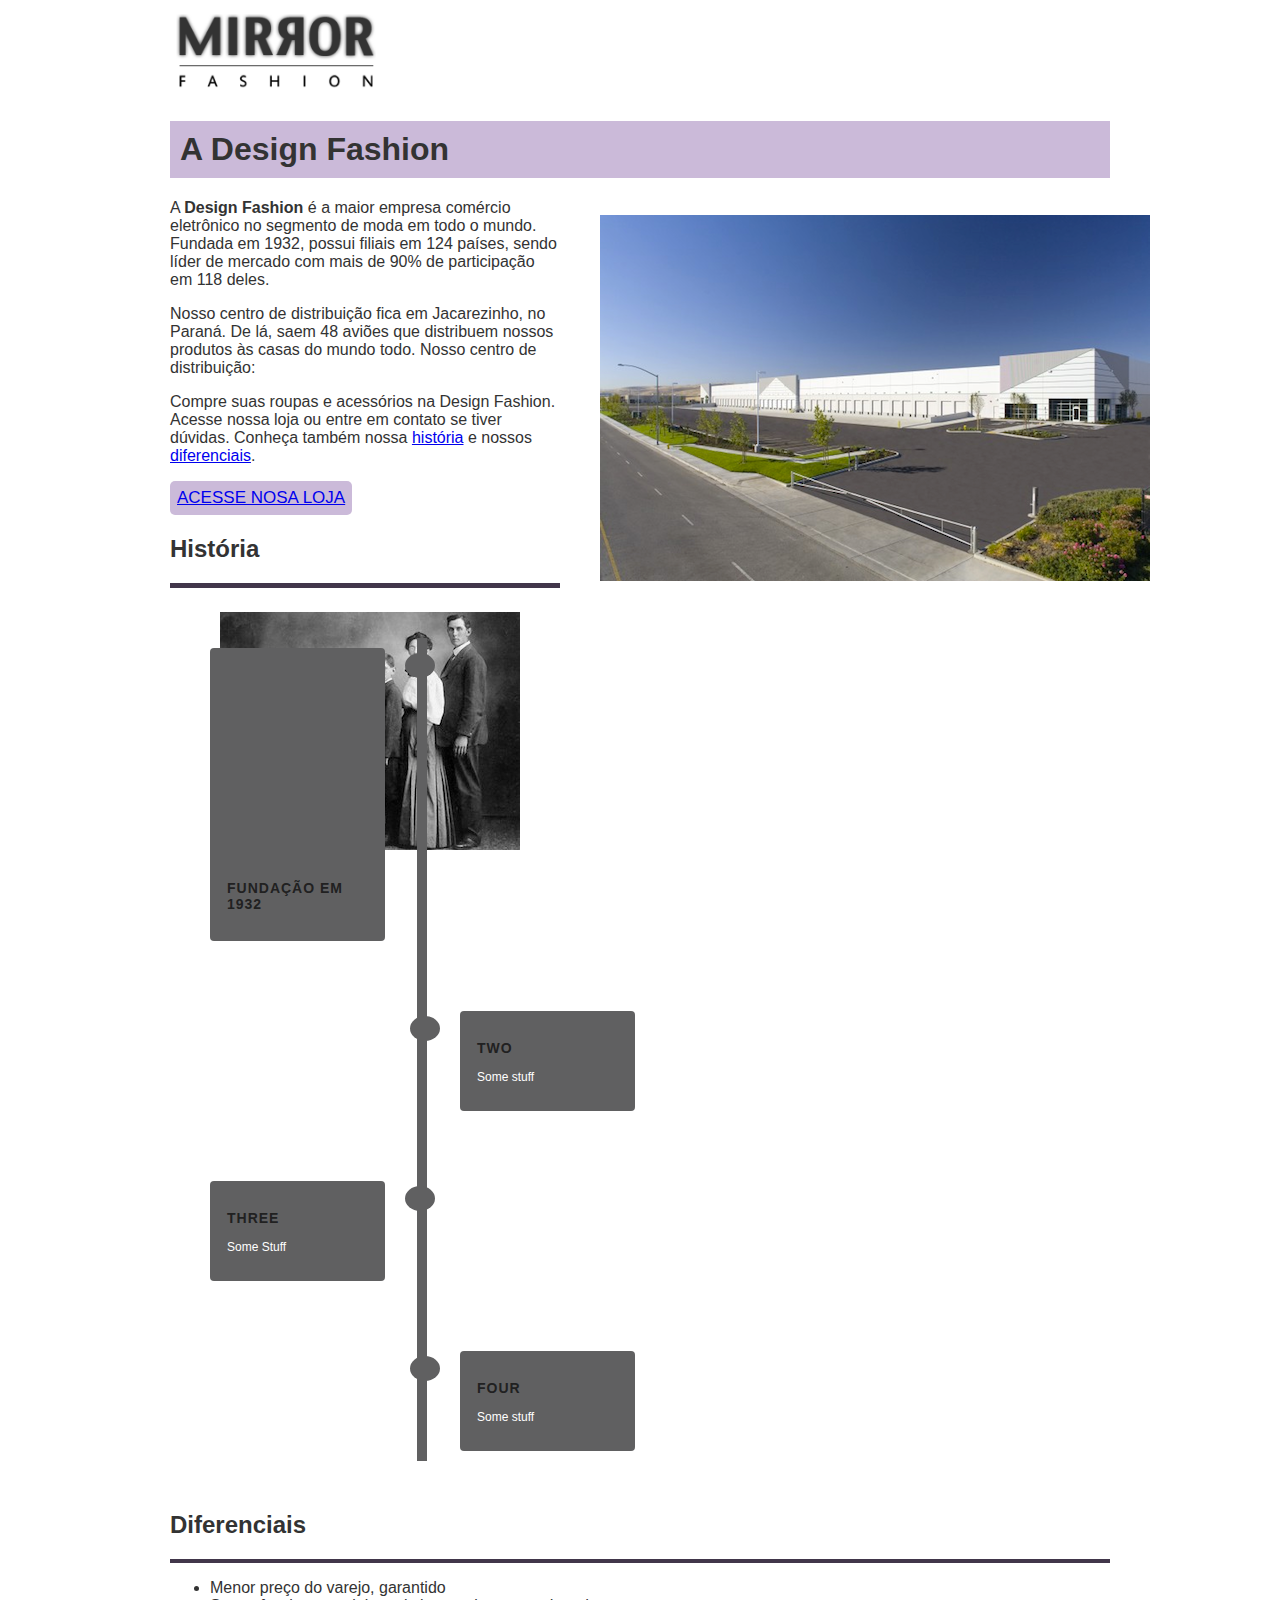
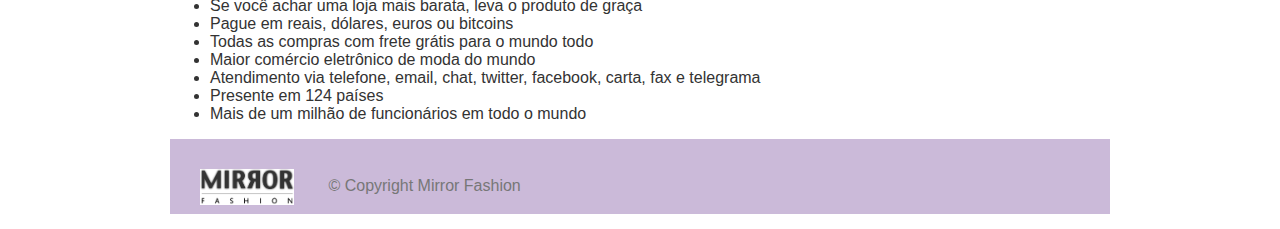
==== index.html @ 5543e168 "css feito" ====
<!DOCTYPE html>
<html lang="en">
<head>
    <meta charset="UTF-8">
    <meta http-equiv="X-UA-Compatible" content="IE=edge">
    <meta name="viewport" content="width=device-width, initial-scale=1.0">
    <title>Sobre a Design Fashion</title>
    <link rel="stylesheet" type="text/css" href="style.css">
</head>
<body>
    <header>
        <img src="logo.png" alt="Logo da Design Fashion" id="logo-header">
        <h1>A Design Fashion</h1>
    </header>

    <section role="article">   
        <div id="centro-distribuicao">
            <figure>
                <img src="centro-distribuicao.png" alt="Centro de distribuição da Design Fashion">
            </figure>
        </div>

        <p> A <strong>Design Fashion</strong> é a maior empresa comércio eletrônico no segmento de moda em todo o mundo. Fundada em 1932, possui filiais em 124 países, sendo líder de mercado com mais de 90% de participação em 118 deles.</p>
        <p> Nosso centro de distribuição fica em Jacarezinho, no Paraná. De lá, saem 48 aviões que distribuem nossos produtos às casas do mundo todo. Nosso centro de distribuição: </p>
        <p> Compre suas roupas e acessórios na Design Fashion. Acesse nossa loja ou entre em contato se tiver dúvidas. Conheça também nossa <a href="#historia">história</a> e nossos <a href="#diferenciais">diferenciais</a>. </p>

        <div id="botao">
            <button>
                <a href="loja.html">Acesse nosa loja</a>
            </button>
        </div>
    </section>

    
    <!-- HISTORIA -->
    <section>
        <h2>História</h2>
        <hr color="#41364A" size="5">

        <div id="familia-pelho">
            <figure>
                <img src="familia-pelho.jpg" alt="Família Pelho">
            </figure>
        </div>

        <!-- LINHA DO TEMPO -->
        <!-- container which will contain our timeline -->
        <div class="main-container">
            <!-- event 1st of timeline -->
            <div class="text-wrapper left">
                <!-- all text content of timeline -->
                <div class="content">
                    <h3>Fundação em 1932</h3>
                    <!-- <p>Some stuff</p> -->
                    <!--<p> Ocorreu no momento da descoberta econômica do interior do Paraná. <br> A família Pelho, tradicional da região, investiu todas as suas economias nessa nova iniciativa, revolucionária para a época. O fundador
                        <em>Eduardo Simões Pelho</em>, dotado de particular visão administrativa, guiou os negócios da empresa durante mais de 50 anos, muitos deles ao lado de seu filho <em>E. S. Pelho Filho</em>, atual CEO. O nome da empresa é inspirado no nome da família.
                    </p>-->
                </div>
            </div>
            <!-- event 1st of timeline -->
            <div class="text-wrapper right">
                <!-- all text content of timeline -->
                <div class="content">
                    <h3>two</h3>
                    <p>Some stuff</p>
                    <!--<p> O crescimento da empresa foi praticamente instantâneo. Nos primeiros 5 anos, já atendia 18 países. Bateu a marca de 100 países em apenas 15 anos de existência. Até hoje, já atendeu 740 milhões de usuários diferentes, em bilhões de diferentes pedidos. </p>-->
                </div>
            </div>
            <!-- event 1st of timeline -->
            <div class="text-wrapper left">
                <!-- all text content of timeline -->
                <div class="content">
                    <h3>three</h3>
                    <p>Some Stuff</p>
                    <!--<p> O crescimento em número de funcionários é também assombroso. Hoje, é a maior empregadora do Brasil, mas mesmo após apenas 5 anos de sua existência, já possuía 30 mil funcionários. Fora do Brasil, há 240 mil funcionários, além dos 890 mil brasileiros nas instalações de Jacarezinho e nos escritórios em todo país. </p>-->
                </div>
            </div>
            <!-- event 1st of timeline -->
            <div class="text-wrapper right">
                <!-- all text content of timeline -->
                <div class="content">
                    <h3>four</h3>
                    <p>Some stuff</p>
                    <!--<p> Dada a importância econômica da empresa para o Brasil, a família Pelho já recebeu diversos prêmios, homenagens e condecorações. Todos os presidentes do Brasil já visitaram as instalações da Design Fashion, além de presidentes da União Européia, Ásia e o secretário-geral da ONU. </p>-->
                </div>
            </div>
        </div>
        </section>

        
    <section>
        <h2 id="diferenciais">Diferenciais</h2>
        <hr color="#41364A" size="4">
        <ul>
            <li>Menor preço do varejo, garantido</li>
            <li>Se você achar uma loja mais barata, leva o produto de graça</li>
            <li>Pague em reais, dólares, euros ou bitcoins</li>
            <li>Todas as compras com frete grátis para o mundo todo</li>
            <li>Maior comércio eletrônico de moda do mundo</li>
            <li>Atendimento via telefone, email, chat, twitter, facebook, carta, fax e telegrama</li>
            <li>Presente em 124 países</li>
            <li>Mais de um milhão de funcionários em todo o mundo</li>
        </ul>
    </section>

    <footer>
        <div id="rodape">
            <img src="logo.png" alt="Logo da Mirror Fashion">
            &copy; Copyright Mirror Fashion
        </div>
    </footer>
</body>
</html>
---- style.css ----
body {
    color: #333333;
    font-family: "Lucida Sans Unicode", "Lucida Grande", sans-serif;
    margin-left: auto;
    margin-right: auto;
    width: 940px;
}

h1{
	background-color: #CBBAD9;
	padding: 10px;
}


button {
    transition: all .5s;
    color: #606061;
    border: 3px  #CBBAD9;
    font-family:'Montserrat', sans-serif;
    text-transform: uppercase;
    text-align: center;
    font-size: 17px;
    background-color : #CBBAD9;
    padding: 7px;
    border-radius: 5px;
}
button:hover {
    color: #001F3F;
    background-color: #606061;
}

/*#botao{
	border-radius: 5px;
    width: 1x;
	height: 6x;
	background: #606061;
	transition: width 5s;
}

#botao:hover{
    width: 15px;
    
}*/


#logo-header{
    margin: 6px;
    width: 200px;
}

#centro-distribuicao {
    float: right;
    width: 550px;
}

#familia-pelho {
    float: right;
    margin: 0 0 10px 10px;
}

#rodape {
    background-color: #CBBAD9;
    color: #777;
    margin: 15px 0;
    padding: 30px;
    height: 15px;
}

#rodape img {
    margin-right: 30px;
    vertical-align: middle;
    width: 94px;
}


/*LINHA DO TEMPO*/
.main-container{
    position: relative;
    width: 500px;
}
/*creating line for timeline*/
.main-container::after{
    content: '';
    position: absolute;
    width: 10px;
    background-color: #606061;
    top:0;
    bottom: 0;
    left: 50%;
    margin-left: -3px;
}
/*Adjusting box of all content*/
.text-wrapper{
    padding: 10px 40px;
    position: relative;
    width:51%;
    box-sizing: border-box;
    margin: 50px 0;
}
.text-wrapper::after{
    content: '';
    position: absolute;
    width: 30px;
    height: 25px;
    right: -10px;
    background-color:#606061;
    top:15px;
    border-radius: 50%;
    z-index: 1;
}
/*for left events*/
.left{
    left: 0;
}
/*for right events*/
.right{
    left:50%;
}
.right::after{
    left:-10px;
}
/*content box colour padding and radius for circular corner*/
.content{
    padding: 15px 15px 15px 17px;
    background-color: #606061;
    border-radius: 4px;
}
/*setting text property of event heading*/
.content h3{
    text-transform: uppercase;
    font-size: 14px;
    color: #212121;
    letter-spacing:1px;
}
/*setting text property of event content*/
.content p{
    color:  #ffffff;
    font-weight: 300;
    font-size: 12px;
    margin-top: 2px;
}
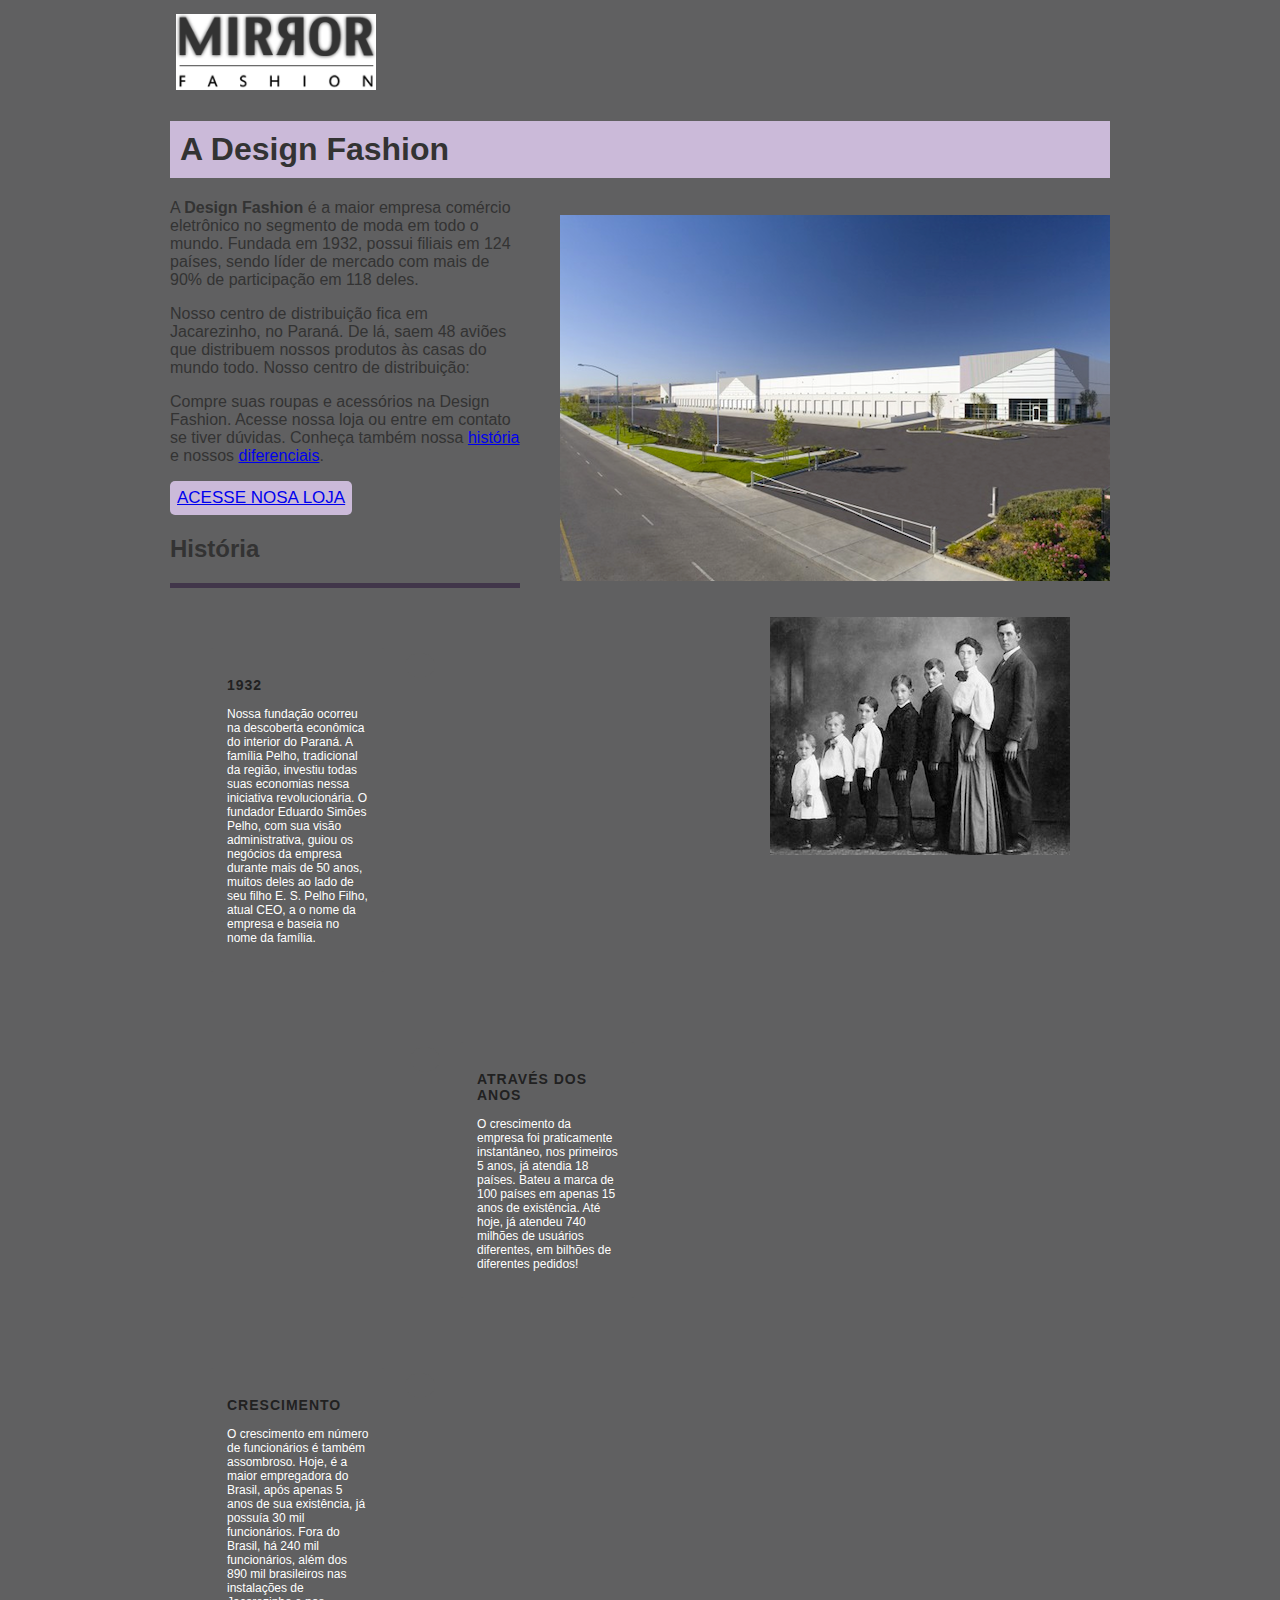
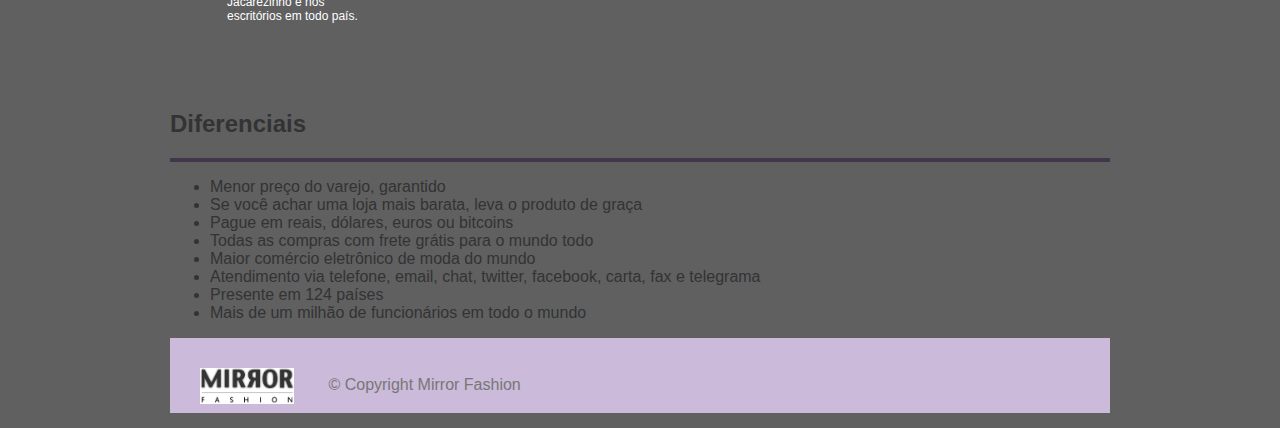
==== commit 7dad77c6: "Finalizado" ====
--- a/index.html
+++ b/index.html
@@ -36,7 +36,6 @@
     <section>
         <h2>História</h2>
         <hr color="#41364A" size="5">
-
         <div id="familia-pelho">
             <figure>
                 <img src="familia-pelho.jpg" alt="Família Pelho">
@@ -46,44 +45,40 @@
         <!-- LINHA DO TEMPO -->
         <!-- container which will contain our timeline -->
         <div class="main-container">
-            <!-- event 1st of timeline -->
             <div class="text-wrapper left">
-                <!-- all text content of timeline -->
                 <div class="content">
-                    <h3>Fundação em 1932</h3>
-                    <!-- <p>Some stuff</p> -->
-                    <!--<p> Ocorreu no momento da descoberta econômica do interior do Paraná. <br> A família Pelho, tradicional da região, investiu todas as suas economias nessa nova iniciativa, revolucionária para a época. O fundador
-                        <em>Eduardo Simões Pelho</em>, dotado de particular visão administrativa, guiou os negócios da empresa durante mais de 50 anos, muitos deles ao lado de seu filho <em>E. S. Pelho Filho</em>, atual CEO. O nome da empresa é inspirado no nome da família.
-                    </p>-->
+                    <h3>1932</h3>
+                    <p>Nossa fundação ocorreu na descoberta econômica do interior do Paraná. A família Pelho, tradicional da região, investiu todas suas economias nessa iniciativa revolucionária. 
+                        O fundador Eduardo Simões Pelho, com sua visão administrativa, guiou os negócios da empresa durante mais de 50 anos, muitos deles ao lado de seu filho E. S. Pelho Filho, atual CEO, a o 
+                        nome da empresa e baseia no nome da família.
+                    </p>
                 </div>
             </div>
-            <!-- event 1st of timeline -->
             <div class="text-wrapper right">
-                <!-- all text content of timeline -->
                 <div class="content">
-                    <h3>two</h3>
-                    <p>Some stuff</p>
-                    <!--<p> O crescimento da empresa foi praticamente instantâneo. Nos primeiros 5 anos, já atendia 18 países. Bateu a marca de 100 países em apenas 15 anos de existência. Até hoje, já atendeu 740 milhões de usuários diferentes, em bilhões de diferentes pedidos. </p>-->
+                    <h3>Através dos anos</h3>
+                    <p>O crescimento da empresa foi praticamente instantâneo, nos primeiros 5 anos, já atendia 18 países. 
+                        Bateu a marca de 100 países em apenas 15 anos de existência. Até hoje, já atendeu 740 milhões de usuários diferentes, em bilhões de diferentes pedidos!
+                    </p>
                 </div>
             </div>
-            <!-- event 1st of timeline -->
             <div class="text-wrapper left">
-                <!-- all text content of timeline -->
                 <div class="content">
-                    <h3>three</h3>
-                    <p>Some Stuff</p>
-                    <!--<p> O crescimento em número de funcionários é também assombroso. Hoje, é a maior empregadora do Brasil, mas mesmo após apenas 5 anos de sua existência, já possuía 30 mil funcionários. Fora do Brasil, há 240 mil funcionários, além dos 890 mil brasileiros nas instalações de Jacarezinho e nos escritórios em todo país. </p>-->
+                    <h3>Crescimento</h3>
+                    <p>O crescimento em número de funcionários é também assombroso. Hoje, é a maior empregadora do Brasil, após apenas 5 anos de sua existência, 
+                        já possuía 30 mil funcionários. Fora do Brasil, há 240 mil funcionários, além dos 890 mil brasileiros nas instalações de Jacarezinho e nos escritórios em todo país.
+                    </p>
                 </div>
             </div>
-            <!-- event 1st of timeline -->
-            <div class="text-wrapper right">
-                <!-- all text content of timeline -->
+            <!--<div class="text-wrapper right">
                 <div class="content">
                     <h3>four</h3>
                     <p>Some stuff</p>
-                    <!--<p> Dada a importância econômica da empresa para o Brasil, a família Pelho já recebeu diversos prêmios, homenagens e condecorações. Todos os presidentes do Brasil já visitaram as instalações da Design Fashion, além de presidentes da União Européia, Ásia e o secretário-geral da ONU. </p>-->
+                    <p> Dada a importância econômica da empresa para o Brasil, a família Pelho já recebeu diversos prêmios, homenagens e condecorações. 
+                        Todos os presidentes do Brasil já visitaram as instalações da Design Fashion, além de presidentes da União Européia, Ásia e o secretário-geral da ONU.
+                    </p>
                 </div>
-            </div>
+            </div>-->
         </div>
         </section>
 
--- a/style.css
+++ b/style.css
@@ -1,4 +1,5 @@
 body {
+    background-color: #606061;
     color: #333333;
     font-family: "Lucida Sans Unicode", "Lucida Grande", sans-serif;
     margin-left: auto;
@@ -10,7 +11,6 @@
 	background-color: #CBBAD9;
 	padding: 10px;
 }
-
 
 button {
     transition: all .5s;
@@ -29,20 +29,6 @@
     background-color: #606061;
 }
 
-/*#botao{
-	border-radius: 5px;
-    width: 1x;
-	height: 6x;
-	background: #606061;
-	transition: width 5s;
-}
-
-#botao:hover{
-    width: 15px;
-    
-}*/
-
-
 #logo-header{
     margin: 6px;
     width: 200px;
@@ -51,6 +37,9 @@
 #centro-distribuicao {
     float: right;
     width: 550px;
+    margin: auto;
+    padding-right: 40px;
+    
 }
 
 #familia-pelho {
@@ -78,7 +67,7 @@
     position: relative;
     width: 500px;
 }
-/*creating line for timeline*/
+
 .main-container::after{
     content: '';
     position: absolute;
@@ -89,7 +78,7 @@
     left: 50%;
     margin-left: -3px;
 }
-/*Adjusting box of all content*/
+
 .text-wrapper{
     padding: 10px 40px;
     position: relative;
@@ -108,31 +97,31 @@
     border-radius: 50%;
     z-index: 1;
 }
-/*for left events*/
+
 .left{
     left: 0;
 }
-/*for right events*/
+
 .right{
     left:50%;
 }
 .right::after{
     left:-10px;
 }
-/*content box colour padding and radius for circular corner*/
+
 .content{
     padding: 15px 15px 15px 17px;
     background-color: #606061;
     border-radius: 4px;
 }
-/*setting text property of event heading*/
+
 .content h3{
     text-transform: uppercase;
     font-size: 14px;
     color: #212121;
     letter-spacing:1px;
 }
-/*setting text property of event content*/
+
 .content p{
     color:  #ffffff;
     font-weight: 300;
